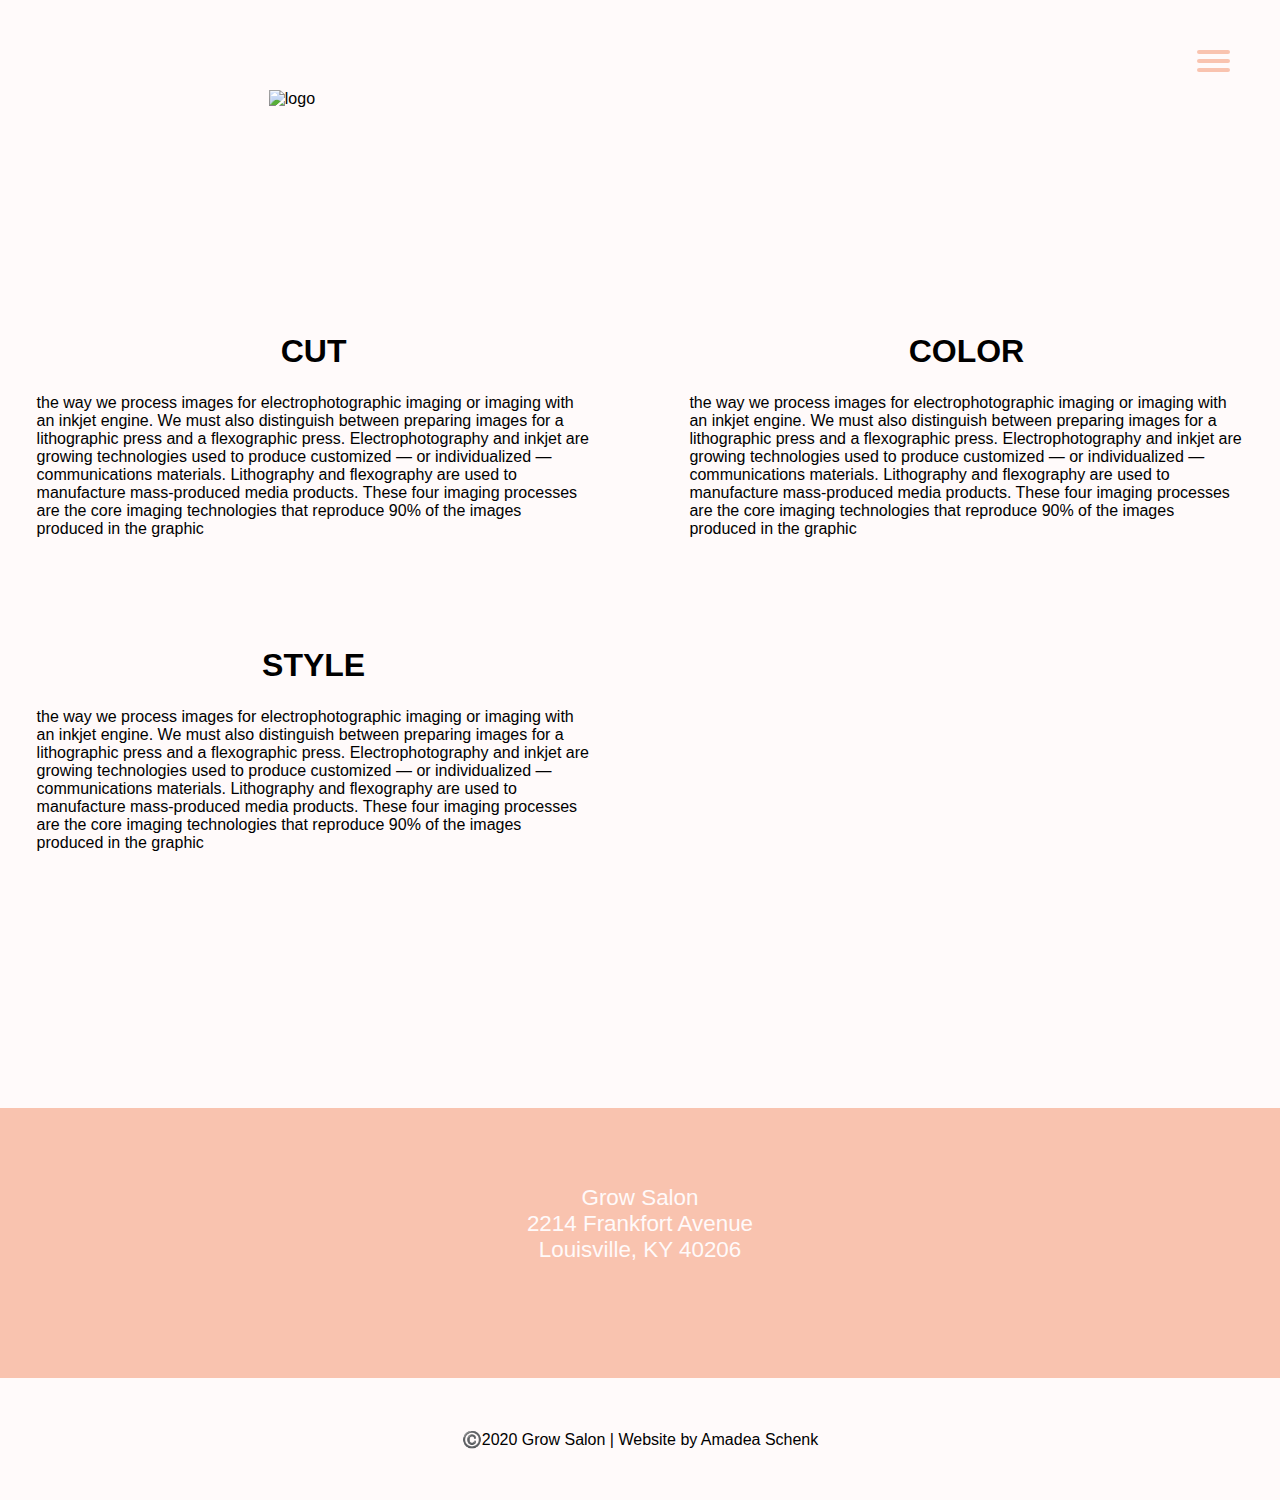
==== home.html @ 7ef9c1b4 "Add files via upload" ====
<!DOCTYPE html>
<html lang="en" dir="ltr">
  <head>
    <meta charset="utf-8">
    <title>Grow Salon</title>
     <link rel="stylesheet" href="styles.css" type="text/css">

  </head>

  <body>

<b id="top"></b>


      <header>

        <!--    Made by Erik Terwan    -->
<!--   24th of November 2015   -->
<!--        MIT License        -->
<nav role='navigation'>
  <div id="menuToggle">
    <!--
    A fake / hidden checkbox is used as click reciever,
    so you can use the :checked selector on it.
    -->
    <input type="checkbox" />

    <!--
    Some spans to act as a hamburger.

    They are acting like a real hamburger,
    not that McDonalds stuff.
    -->
    <span></span>
    <span></span>
    <span></span>

    <!--
    Too bad the menu has to be inside of the button
    but hey, it's pure CSS magic.
    -->
    <ul id="menu">
      <a href="home.html"><li>Home</li></a>
      <a href="about.html"><li>About</li></a>
      <a href="services.html"><li>Services</li></a>


    </ul>
  </div>
</nav>

        <img src="grow-logo-horizontal.png" alt="logo" id="logo">

      </header>

      <div class="spacer">

      </div>

      <main>

        <div class="content">

          <h1>CUT</h1>

          <p>
            the way we process images for electrophotographic imaging or imaging with an inkjet engine. We
  must also distinguish between preparing images for a lithographic press and a flexographic press.
  Electrophotography and inkjet are growing technologies used to produce customized — or
  individualized — communications materials. Lithography and flexography are used to manufacture
  mass-produced media products. These four imaging processes are the core imaging technologies that
  reproduce 90% of the images produced in the graphic
  </p>

        </div>

        <div class="content">

          <h1>COLOR</h1>

          <p>
            the way we process images for electrophotographic imaging or imaging with an inkjet engine. We
  must also distinguish between preparing images for a lithographic press and a flexographic press.
  Electrophotography and inkjet are growing technologies used to produce customized — or
  individualized — communications materials. Lithography and flexography are used to manufacture
  mass-produced media products. These four imaging processes are the core imaging technologies that
  reproduce 90% of the images produced in the graphic
  </p>



        </div>

        <div class="content">

          <h1>STYLE</h1>

          <p>
            the way we process images for electrophotographic imaging or imaging with an inkjet engine. We
  must also distinguish between preparing images for a lithographic press and a flexographic press.
  Electrophotography and inkjet are growing technologies used to produce customized — or
  individualized — communications materials. Lithography and flexography are used to manufacture
  mass-produced media products. These four imaging processes are the core imaging technologies that
  reproduce 90% of the images produced in the graphic
  </p>



        </div>




      </main>

      <div class="subfoot">

        <p id=subfoot>Grow Salon <br>
          2214 Frankfort Avenue <br>
          Louisville, KY 40206

        </p>

        <p id="top"> <a href="#top">Back to Top</a> </p>

      </div>

      <footer>
        <p id=foot>©️2020 Grow Salon | Website by Amadea Schenk</p>
      </footer>



  </body>
</html>
---- styles.css ----
* {
  box-sizing: border-box;
}


/* body styles start here */



body {
    font-family: 'Avenir', sans-serif;
    background-color: snow;


}



/*
 * Made by Erik Terwan
 * 24th of November 2015
 * MIT license
 *
 *
 * If you are thinking of using this in
 * production code, beware of the browser
 * prefixes.
 */

body
{
  margin: 0;
  padding: 0;

  /* make it look decent enough */

  overflow-x: hidden; /* needed because hiding the menu on the right side is not perfect,  */
}

a
{
  text-decoration: none;
  color: #black;

  transition: color 0.3s ease;
}

a:hover
{
  color: #F9C3AF;
}

#menuToggle
{
  display: block;
  position: absolute;
  top: 50px;
  right: 50px;

  z-index: 1;

  -webkit-user-select: none;
  user-select: none;
}

#menuToggle input
{
  display: block;
  width: 40px;
  height: 32px;
  position: absolute;
  top: -7px;
  left: -5px;

  cursor: pointer;

  opacity: 0; /* hide this */
  z-index: 2; /* and place it over the hamburger */

  -webkit-touch-callout: none;
}

/*
 * Just a quick hamburger
 */
#menuToggle span
{
  display: block;
  width: 33px;
  height: 4px;
  margin-bottom: 5px;
  position: relative;
  background: #F9C3AF;
  border-radius: 3px;

  z-index: 1;

  transform-origin: 4px 0px;

  transition: transform 0.5s cubic-bezier(0.77,0.2,0.05,1.0),
              background 0.5s cubic-bezier(0.77,0.2,0.05,1.0),
              opacity 0.55s ease;
}

#menuToggle span:first-child
{
  transform-origin: 0% 0%;
}

#menuToggle span:nth-last-child(2)
{
  transform-origin: 0% 100%;
}

/*
 * Transform all the slices of hamburger
 * into a crossmark.
 */
#menuToggle input:checked ~ span
{
  opacity: 1;
  transform: rotate(45deg) translate(-2px, -1px);
  background: #F9C3AF;
}

/*
 * But let's hide the middle one.
 */
#menuToggle input:checked ~ span:nth-last-child(3)
{
  opacity: 0;
  transform: rotate(0deg) scale(0.2, 0.2);
}

/*
 * Ohyeah and the last one should go the other direction
 */
#menuToggle input:checked ~ span:nth-last-child(2)
{
  opacity: 1;
  transform: rotate(-45deg) translate(0, -1px);
}

/*
 * Make this absolute positioned
 * at the top left of the screen
 */
#menu
{
  position: absolute;
  width: 300px;
  margin: -100px 0 0 0;
  padding: 50px;
  padding-top: 125px;
  right: -100px;

  background: snow;
  list-style-type: none;
  -webkit-font-smoothing: antialiased;
  /* to stop flickering of text in safari */

  transform-origin: 0% 0%;
  transform: translate(100%, 0);

  transition: transform 0.5s cubic-bezier(0.77,0.2,0.05,1.0);
}

#menu li
{
  padding: 10px 0;
  font-size: 22px;
}

/*
 * And let's fade it in from the left
 */
#menuToggle input:checked ~ ul
{
  transform: scale(1.0, 1.0);
  opacity: 1;
}
/* END NAV */

img {
  display: block;
  max-width: 100%;
  padding: 2%;
  margin: auto;

}

#logo {
 width: 60vw;
 padding: 1%;
 margin: 6vw auto;
}

header {
  display: block;
  background-color: snow;
  position: fixed;
  top: 0px;
  width: 100vw;
  max-height: 500px;
  padding-bottom: 3%;
}



main {
display: grid;
grid-template-columns: repeat(auto-fit, minmax(500px, 1fr));
grid-column-gap: 2%;
padding:2% auto;
margin: 300px auto 20vh auto;
font-size: 1em;
}

.spacer {display: block;
background-color: ivory;
width: 100vw;
max-height: 700px;
}

.content {
  display: block;
  padding: 2%;
  margin: 20px auto 40px auto;
}

.profile {
  display: block;
  padding: 2%;
  margin: auto;
}

p {display: block;
  padding: 4%;
  margin:auto;
  text-align: left;
}

h1  {
  font-size: 2em;
  font-style: bold;
  margin: auto;
  text-align: center;
  text-transform: uppercase;
}

a {
  color: inherit;
  text-decoration: none;

}


.photo {
  clip-path: circle(40%);
  width:80vw;
}

.phone {
  margin: auto;
  text-align: center;
  font-size: 1.4em;
}

.subfoot {
  display: block;
  background-color: #F9C3AF;
  width: 100vw;
  height: 30vh;
}

#subfoot {
  display: block;
    padding: 6%;
    margin:auto;
    text-align: center;
    color: snow;
    font-size: 1.4em
}

footer {
  display: block;
  background-color: snow;
  width: 100vw;
  max-height: 200px;

}

#foot {
  display: block;
    padding: 4%;
    margin:auto;
    text-align: center;
    color: black;
}

#top {
  text-align: center;
  color: snow;

}

/* landing page fade in starts here */

#indeximage {display: block;
  padding: 1%;
  margin: auto;
  align: center;
}

.fade-in {
  animation: fadeIn ease 20s;
  -webkit-animation: fadeIn ease 10s;
  -moz-animation: fadeIn ease 10s;
  -o-animation: fadeIn ease 10s;
  -ms-animation: fadeIn ease 10s;
}
@keyframes fadeIn {
  0% {
    opacity:0;
  }
  100% {
    opacity:1;
  }
}

@-moz-keyframes fadeIn {
  0% {
    opacity:0;
  }
  100% {
    opacity:1;
  }
}

@-webkit-keyframes fadeIn {
  0% {
    opacity:0;
  }
  100% {
    opacity:1;
  }
}

@-o-keyframes fadeIn {
  0% {
    opacity:0;
  }
  100% {
    opacity:1;
  }
}

@-ms-keyframes fadeIn {
  0% {
    opacity:0;
  }
  100% {
    opacity:1;
}
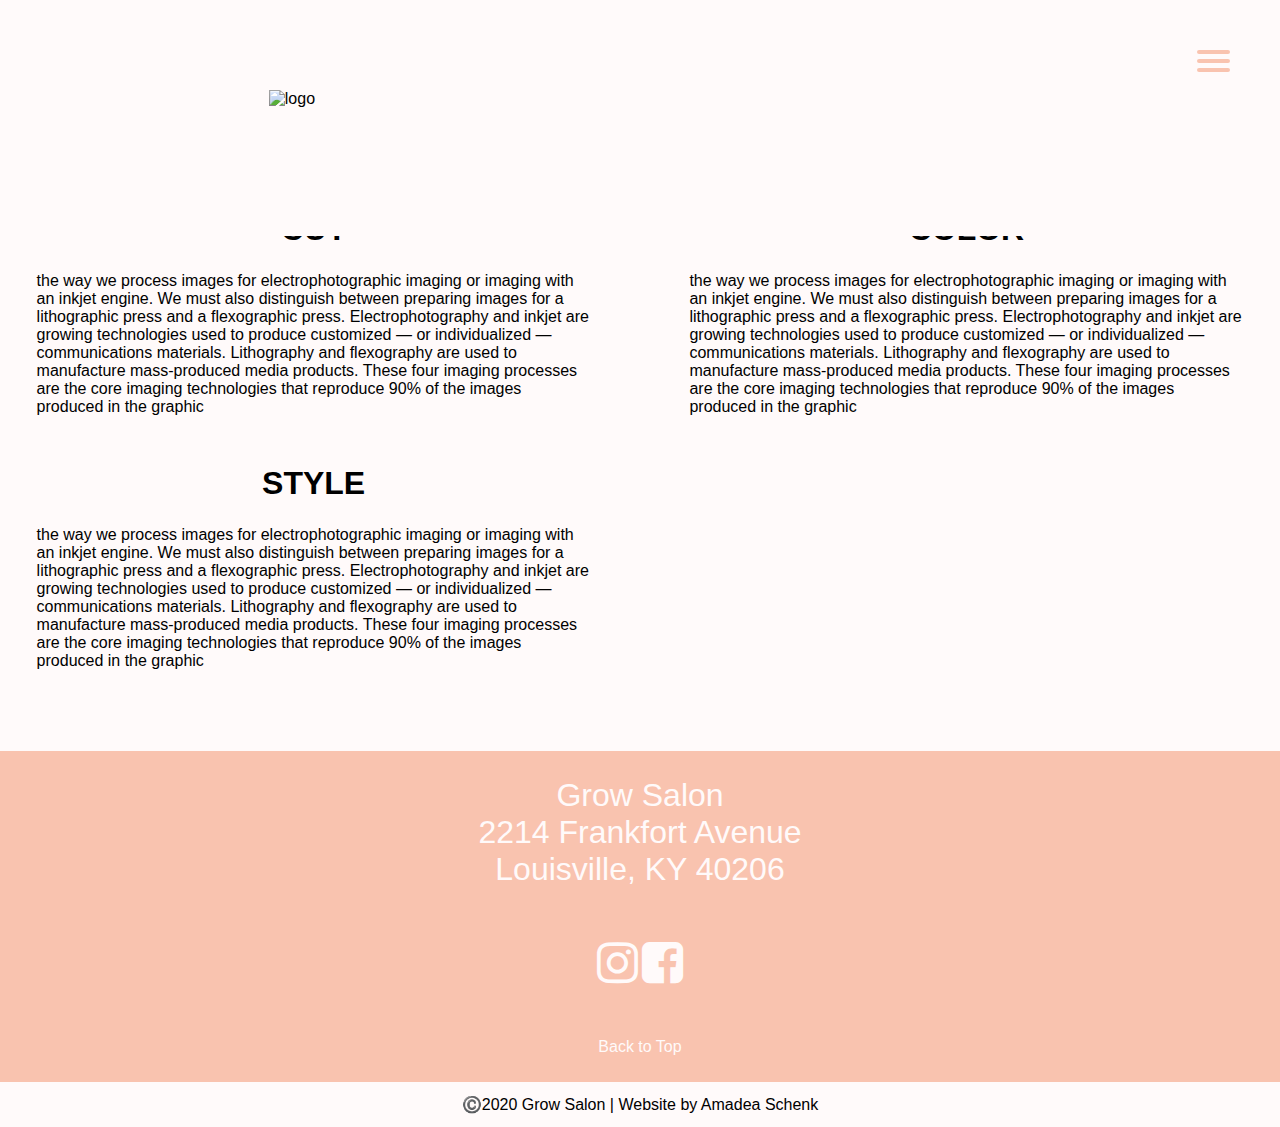
==== commit 6fe2485a: "Add files via upload" ====
--- a/home.html
+++ b/home.html
@@ -4,6 +4,7 @@
     <meta charset="utf-8">
     <title>Grow Salon</title>
      <link rel="stylesheet" href="styles.css" type="text/css">
+     <link rel="stylesheet" href="https://cdnjs.cloudflare.com/ajax/libs/font-awesome/4.7.0/css/font-awesome.min.css">
 
   </head>
 
@@ -41,7 +42,7 @@
     -->
     <ul id="menu">
       <a href="home.html"><li>Home</li></a>
-      <a href="about.html"><li>About</li></a>
+      <a href="about.html"><li>Make an Appointment</li></a>
       <a href="services.html"><li>Services</li></a>
 
 
@@ -49,7 +50,7 @@
   </div>
 </nav>
 
-        <img src="grow-logo-horizontal.png" alt="logo" id="logo">
+      <a href="home.html"><img src="grow-logo-horizontal.png" alt="logo" id="logo"></a>
 
       </header>
 
@@ -116,12 +117,26 @@
       <div class="subfoot">
 
         <p id=subfoot>Grow Salon <br>
-          2214 Frankfort Avenue <br>
-          Louisville, KY 40206
+          <a href="https://goo.gl/maps/S39deLfqMWb6mpC79" class="althover">
+          2214 Frankfort Avenue
+          <br>
+         Louisville, KY 40206
+        </a>
+        </p>
+
+        <p id="top">
+
+
+        <a href="https://instagram.com/grow.salon?igshid=ymyk4ojgz45c"><i class="fa fa-instagram fa-3x">
+          </i></a>
+
+          <a href="https://m.facebook.com/pages/category/Hair-Salon/Grow-salon-106766897784517/">
+        <i class="fa fa-facebook-square fa-3x"></i></a>
 
         </p>
 
-        <p id="top"> <a href="#top">Back to Top</a> </p>
+
+        <p id="top"> <a href="#top" class="althover">Back to Top</a> </p>
 
       </div>
 
--- a/styles.css
+++ b/styles.css
@@ -201,7 +201,7 @@
   position: fixed;
   top: 0px;
   width: 100vw;
-  max-height: 500px;
+  max-height: 40vw;
   padding-bottom: 3%;
 }
 
@@ -212,26 +212,22 @@
 grid-template-columns: repeat(auto-fit, minmax(500px, 1fr));
 grid-column-gap: 2%;
 padding:2% auto;
-margin: 300px auto 20vh auto;
+margin: 20vh auto 5vh auto;
 font-size: 1em;
 }
 
-.spacer {display: block;
-background-color: ivory;
-width: 100vw;
-max-height: 700px;
-}
+
 
 .content {
   display: block;
   padding: 2%;
-  margin: 20px auto 40px auto;
+  margin: auto;
 }
 
 .profile {
   display: block;
   padding: 2%;
-  margin: auto;
+  margin: 20px auto;
 }
 
 p {display: block;
@@ -254,9 +250,14 @@
 
 }
 
+a.althover:hover {
+  color: snow;
+}
+
+
 
 .photo {
-  clip-path: circle(40%);
+
   width:80vw;
 }
 
@@ -269,38 +270,51 @@
 .subfoot {
   display: block;
   background-color: #F9C3AF;
-  width: 100vw;
-  height: 30vh;
+
 }
 
 #subfoot {
   display: block;
-    padding: 6%;
-    margin:auto;
+    padding: 2%;
+    margin: auto;
     text-align: center;
     color: snow;
-    font-size: 1.4em
+    font-size: 2em;
+    width: 100vw;
+
 }
 
 footer {
   display: block;
   background-color: snow;
   width: 100vw;
-  max-height: 200px;
 
 }
 
 #foot {
   display: block;
-    padding: 4%;
+    padding: 1%;
     margin:auto;
     text-align: center;
     color: black;
 }
 
 #top {
-  text-align: center;
+  text-align:center;
   color: snow;
+  margin: auto;
+  padding: 2%;
+}
+
+b {
+  margin-top: 600px;
+}
+
+i {
+  display: inline-block;
+
+  color: snow;
+  margin: auto;
 
 }
 
@@ -308,8 +322,9 @@
 
 #indeximage {display: block;
   padding: 1%;
-  margin: auto;
+  margin: 30vw auto;
   align: center;
+  width: 80vw;
 }
 
 .fade-in {
@@ -362,3 +377,25 @@
   100% {
     opacity:1;
 }
+
+/* media queries below */
+
+@media only screen and (min-width:1000px){
+    /* ---- Desktop styles below ---- */
+
+    role=navigation {
+      display: grid;
+      /* Change previous grid */
+      grid-auto-flow: column;
+      grid-gap: 2%;
+      padding:2% auto;
+  }
+
+    :navigation a{
+      margin: 10px auto;
+      text-decoration: none;
+      color: #322311;
+      font-weight: normal;
+      font-size: 30%;
+
+  }
